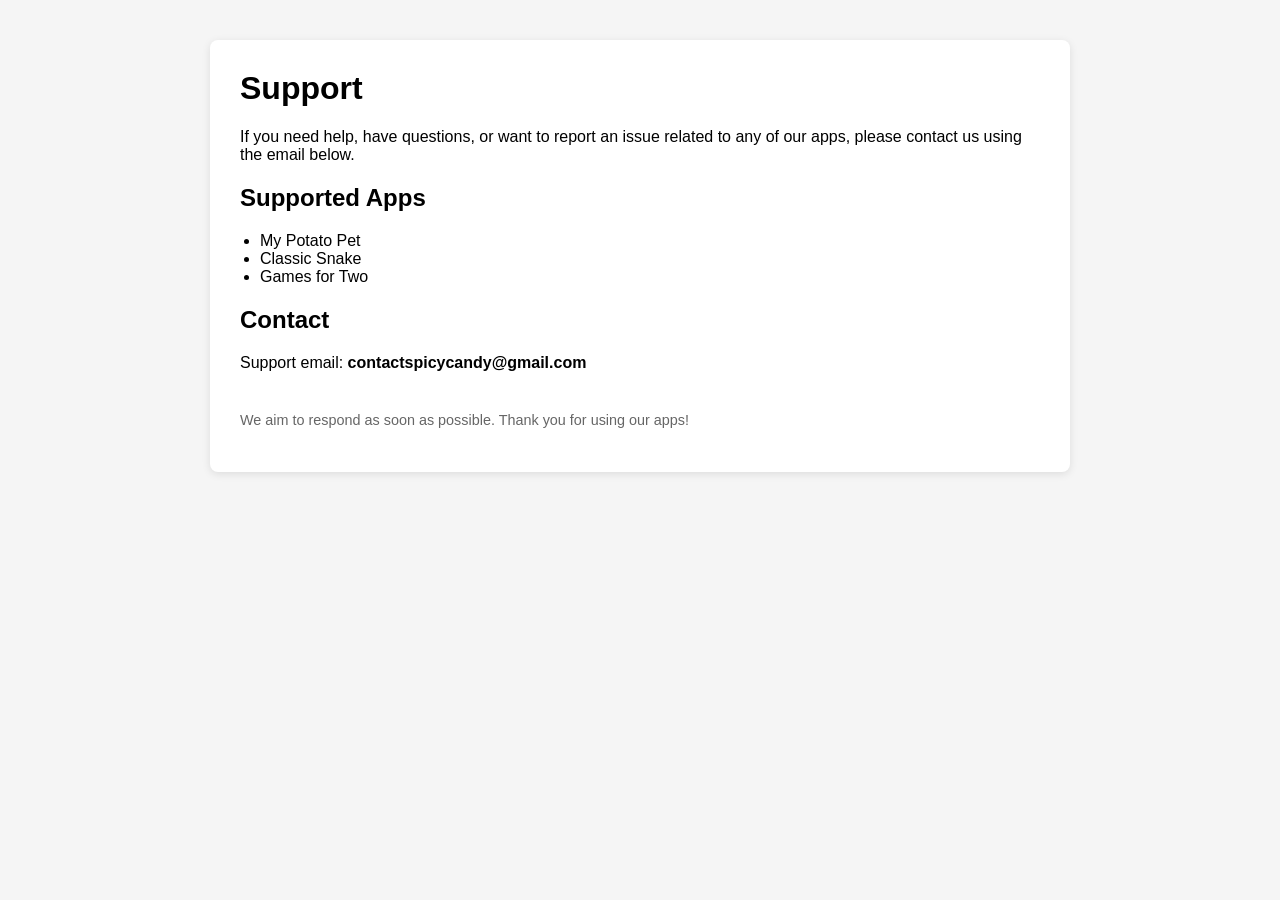
==== support.html @ 904155f8 "support page" ====
<!DOCTYPE html>
<html lang="en">
<head>
    <meta charset="UTF-8">
    <title>App Support</title>
    <meta name="viewport" content="width=device-width, initial-scale=1.0">
    <style>
        body {
            font-family: Arial, Helvetica, sans-serif;
            background-color: #f5f5f5;
            margin: 0;
            padding: 0;
        }
        .container {
            max-width: 800px;
            margin: 40px auto;
            background: #ffffff;
            padding: 30px;
            border-radius: 8px;
            box-shadow: 0 2px 8px rgba(0,0,0,0.1);
        }
        h1 {
            margin-top: 0;
        }
        ul {
            padding-left: 20px;
        }
        .email {
            font-weight: bold;
        }
        footer {
            margin-top: 40px;
            font-size: 0.9em;
            color: #666;
        }
    </style>
</head>
<body>
    <div class="container">
        <h1>Support</h1>

        <p>
            If you need help, have questions, or want to report an issue related to any of our apps,
            please contact us using the email below.
        </p>

        <h2>Supported Apps</h2>
        <ul>
            <li>My Potato Pet</li>
            <li>Classic Snake</li>
            <li>Games for Two</li>
        </ul>

        <h2>Contact</h2>
        <p>
            Support email:  
            <span class="email">contactspicycandy@gmail.com</span>
        </p>

        <footer>
            <p>
                We aim to respond as soon as possible.  
                Thank you for using our apps!
            </p>
        </footer>
    </div>
</body>
</html>
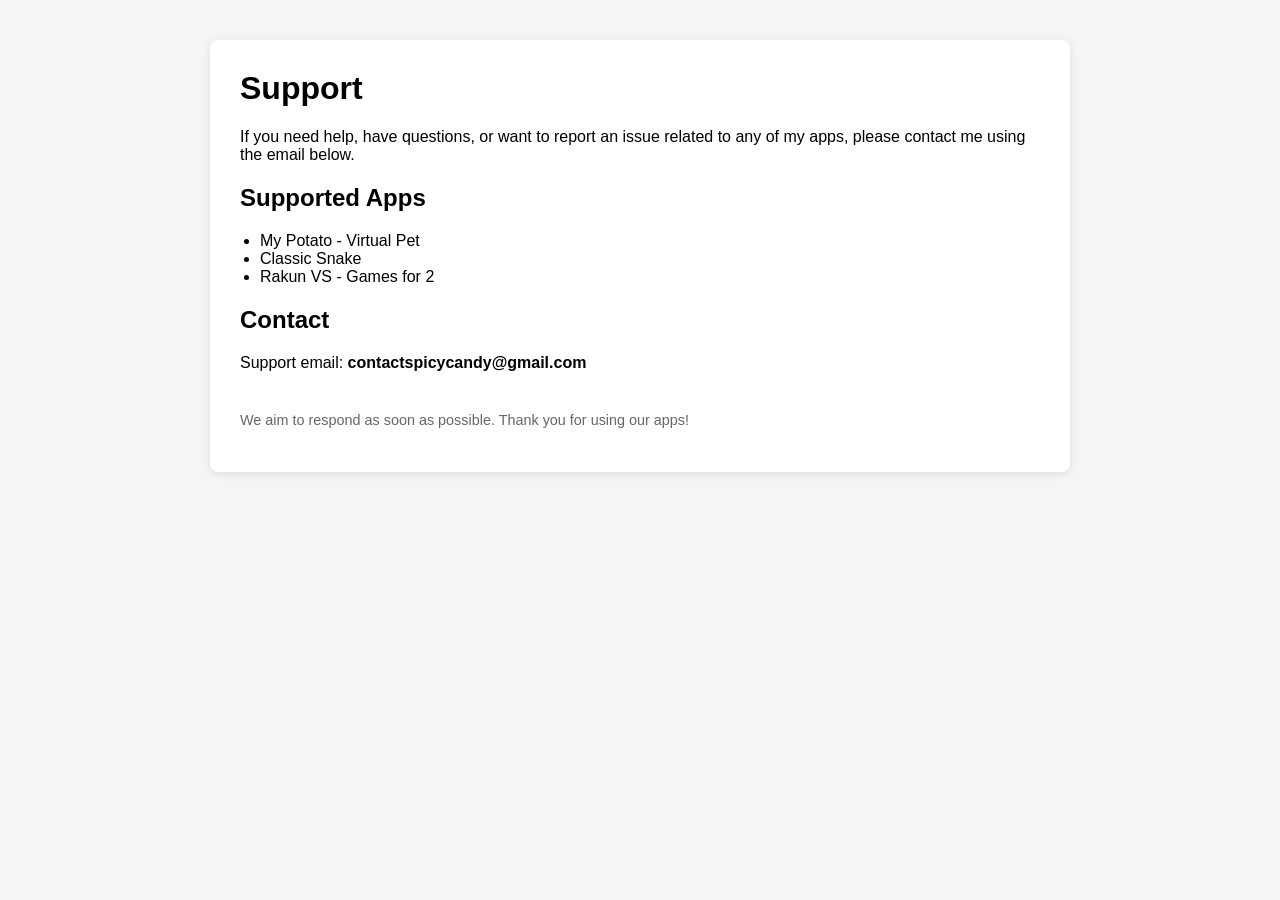
==== commit 866a2217: "." ====
--- a/support.html
+++ b/support.html
@@ -40,15 +40,15 @@
         <h1>Support</h1>
 
         <p>
-            If you need help, have questions, or want to report an issue related to any of our apps,
-            please contact us using the email below.
+            If you need help, have questions, or want to report an issue related to any of my apps,
+            please contact me using the email below.
         </p>
 
         <h2>Supported Apps</h2>
         <ul>
-            <li>My Potato Pet</li>
+            <li>My Potato - Virtual Pet</li>
             <li>Classic Snake</li>
-            <li>Games for Two</li>
+            <li>Rakun VS - Games for 2</li>
         </ul>
 
         <h2>Contact</h2>
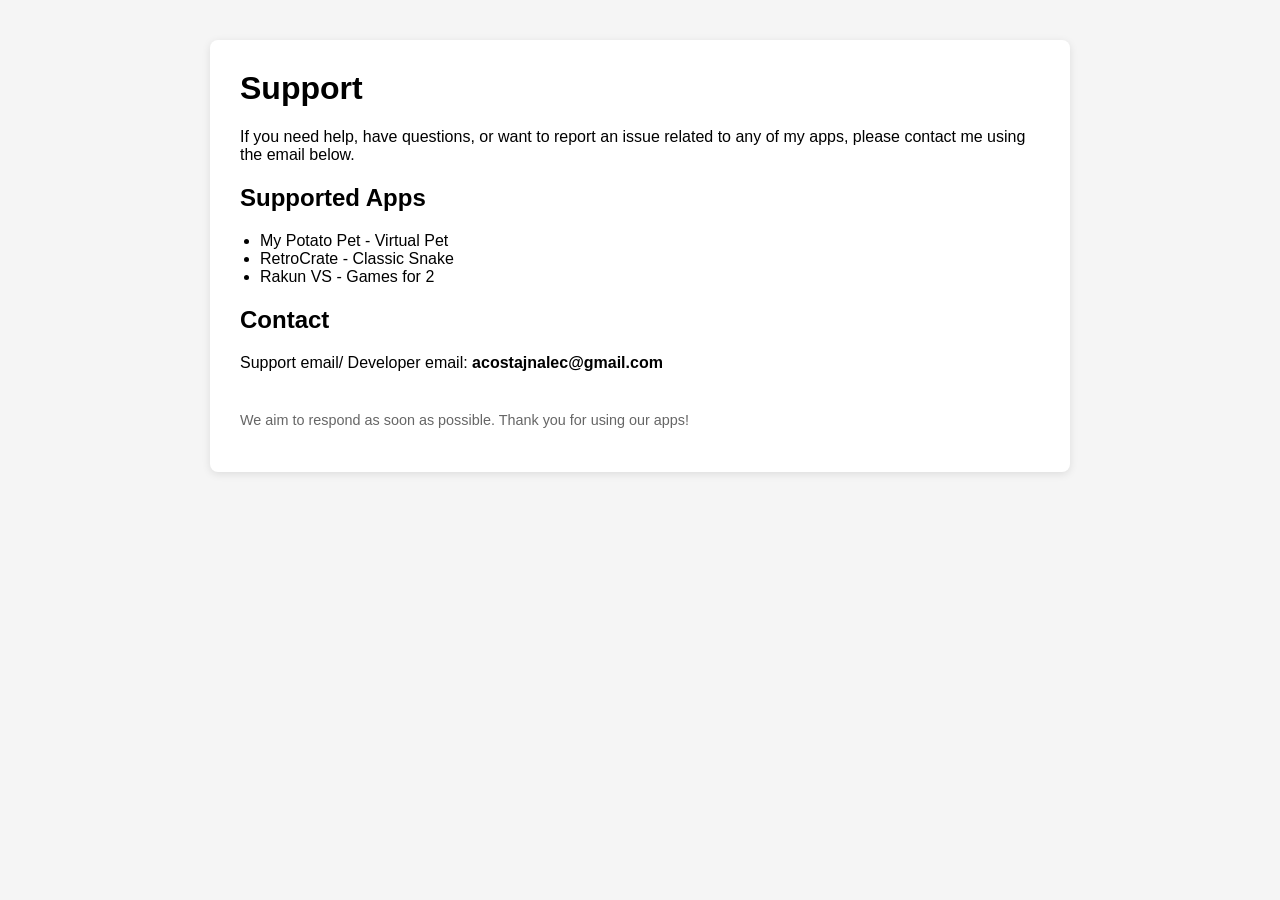
==== commit 98b7bdb8: "Update support.html" ====
--- a/support.html
+++ b/support.html
@@ -46,15 +46,15 @@
 
         <h2>Supported Apps</h2>
         <ul>
-            <li>My Potato - Virtual Pet</li>
-            <li>Classic Snake</li>
+            <li>My Potato Pet - Virtual Pet</li>
+            <li>RetroCrate - Classic Snake</li>
             <li>Rakun VS - Games for 2</li>
         </ul>
 
         <h2>Contact</h2>
         <p>
-            Support email:  
-            <span class="email">contactspicycandy@gmail.com</span>
+            Support email/ Developer email:  
+            <span class="email">acostajnalec@gmail.com</span>
         </p>
 
         <footer>
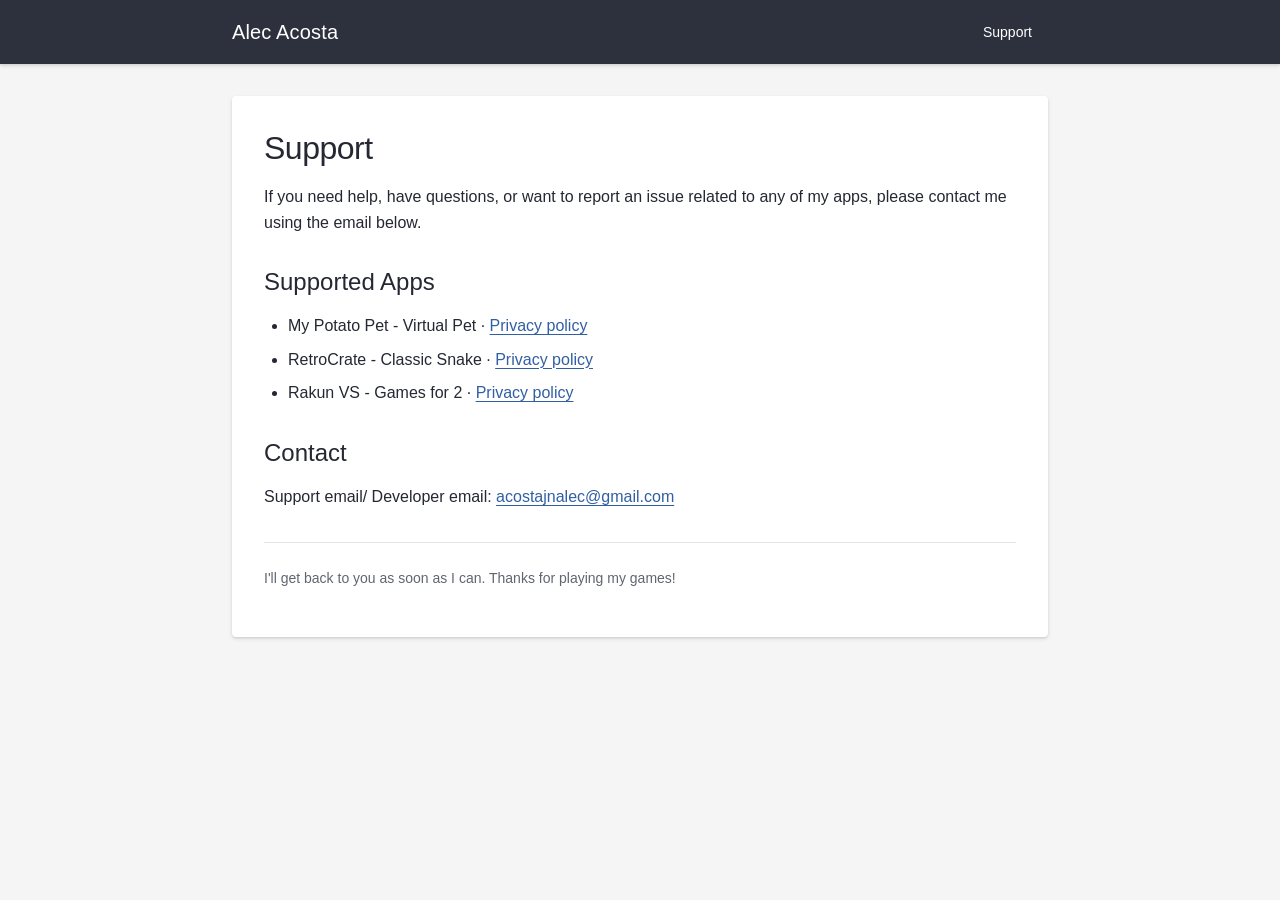
==== commit 78ba04d8: "updated style" ====
--- a/support.html
+++ b/support.html
@@ -4,39 +4,17 @@
     <meta charset="UTF-8">
     <title>App Support</title>
     <meta name="viewport" content="width=device-width, initial-scale=1.0">
-    <style>
-        body {
-            font-family: Arial, Helvetica, sans-serif;
-            background-color: #f5f5f5;
-            margin: 0;
-            padding: 0;
-        }
-        .container {
-            max-width: 800px;
-            margin: 40px auto;
-            background: #ffffff;
-            padding: 30px;
-            border-radius: 8px;
-            box-shadow: 0 2px 8px rgba(0,0,0,0.1);
-        }
-        h1 {
-            margin-top: 0;
-        }
-        ul {
-            padding-left: 20px;
-        }
-        .email {
-            font-weight: bold;
-        }
-        footer {
-            margin-top: 40px;
-            font-size: 0.9em;
-            color: #666;
-        }
-    </style>
+    <meta name="description" content="Get support for Alec Acosta games and find app privacy policies.">
+    <link rel="stylesheet" href="styles.css">
 </head>
 <body>
-    <div class="container">
+    <header class="app-bar">
+        <nav class="bar-content" aria-label="Main navigation">
+            <a class="brand" href="index.html">Alec Acosta</a>
+            <a class="bar-link" href="support.html" aria-current="page">Support</a>
+        </nav>
+    </header>
+    <main class="container">
         <h1>Support</h1>
 
         <p>
@@ -46,23 +24,23 @@
 
         <h2>Supported Apps</h2>
         <ul>
-            <li>My Potato Pet - Virtual Pet</li>
-            <li>RetroCrate - Classic Snake</li>
-            <li>Rakun VS - Games for 2</li>
+            <li>My Potato Pet - Virtual Pet · <a href="privacy_policy_apps/my_potato_pet.html">Privacy policy</a></li>
+            <li>RetroCrate - Classic Snake · <a href="privacy_policy_apps/classic_snake.html">Privacy policy</a></li>
+            <li>Rakun VS - Games for 2 · <a href="privacy_policy_apps/games_for_two.html">Privacy policy</a></li>
         </ul>
 
         <h2>Contact</h2>
         <p>
             Support email/ Developer email:  
-            <span class="email">acostajnalec@gmail.com</span>
+            <a class="email" href="mailto:acostajnalec@gmail.com">acostajnalec@gmail.com</a>
         </p>
 
-        <footer>
+        <footer class="note">
             <p>
-                We aim to respond as soon as possible.  
-                Thank you for using our apps!
+                I'll get back to you as soon as I can.
+                Thanks for playing my games!
             </p>
         </footer>
-    </div>
+    </main>
 </body>
 </html>
--- a/styles.css
+++ b/styles.css
@@ -0,0 +1,114 @@
+/* Shared Material Design 2 inspired foundations. No external fonts or scripts. */
+:root {
+    color-scheme: light;
+    --primary: #2d313e;
+    --accent: #315fa3;
+    --text: #252832;
+    --muted: #606570;
+    --divider: #e1e3e8;
+    --surface: #fff;
+    --background: #f5f5f5;
+    --radius: 4px;
+    --elevation: 0 2px 4px rgb(0 0 0 / 10%), 0 1px 2px rgb(0 0 0 / 8%);
+}
+* { box-sizing: border-box; }
+body {
+    margin: 0;
+    background: var(--background);
+    color: var(--text);
+    font-family: Roboto, "Helvetica Neue", Arial, sans-serif;
+    font-size: 16px;
+    line-height: 1.6;
+    -webkit-text-size-adjust: 100%;
+}
+a { color: var(--accent); text-underline-offset: 3px; }
+a:focus-visible { outline: 3px solid var(--accent); outline-offset: 4px; }
+.app-bar {
+    background: var(--primary);
+    color: white;
+    box-shadow: var(--elevation);
+}
+.bar-content {
+    max-width: 864px;
+    min-height: 64px;
+    margin: auto;
+    padding: 8px 24px;
+    display: flex;
+    align-items: center;
+    justify-content: space-between;
+    gap: 16px;
+}
+.brand, .bar-link {
+    min-height: 48px;
+    display: inline-flex;
+    align-items: center;
+    color: inherit;
+    text-decoration: none;
+}
+.brand { font-size: 20px; font-weight: 500; letter-spacing: .15px; }
+.bar-link { padding: 0 16px; border-radius: var(--radius); font-size: 14px; font-weight: 500; }
+.bar-link:hover { background: rgb(255 255 255 / 10%); }
+.app-bar a:focus-visible { outline-color: white; }
+.container {
+    max-width: 816px;
+    margin: 32px auto;
+    padding: 32px;
+    background: var(--surface);
+    border-radius: var(--radius);
+    box-shadow: var(--elevation);
+}
+h1, h2 { line-height: 1.25; font-weight: 500; }
+h1 { margin: 0 0 16px; font-size: 32px; letter-spacing: -.5px; }
+h2 { margin: 32px 0 16px; font-size: 24px; }
+p { margin: 0 0 16px; }
+ul { padding-left: 24px; }
+li + li { margin-top: 8px; }
+.profile { display: flex; align-items: center; gap: 24px; margin-bottom: 32px; }
+.profile img { width: 88px; height: 88px; border-radius: 50%; flex-shrink: 0; }
+.profile h1 { margin-bottom: 4px; }
+.subtitle { margin: 0; color: var(--muted); }
+.section-title { margin-top: 0; font-size: 20px; }
+.store-list { display: grid; gap: 12px; }
+.store-link {
+    display: flex;
+    align-items: center;
+    gap: 16px;
+    min-height: 80px;
+    padding: 16px;
+    border: 1px solid var(--divider);
+    border-radius: var(--radius);
+    color: var(--text);
+    text-decoration: none;
+}
+.store-link:hover { background: #f0f3f8; border-color: var(--accent); }
+.store-link:active { background: #e4eaf3; }
+.store-link img { width: 32px; height: 32px; object-fit: contain; flex-shrink: 0; }
+.store-name { display: block; font-weight: 500; letter-spacing: .15px; }
+.store-platform { display: block; font-size: 14px; color: var(--muted); }
+.store-arrow { margin-left: auto; color: var(--accent); font-size: 24px; }
+.text-link {
+    display: inline-flex;
+    align-items: center;
+    min-height: 48px;
+    padding: 0 16px;
+    border-radius: var(--radius);
+    font-size: 14px;
+    font-weight: 500;
+    text-decoration: none;
+}
+.text-link:hover { background: #e8edf5; }
+.email { overflow-wrap: anywhere; font-weight: 500; }
+.site-footer { max-width: 816px; margin: 24px auto; padding: 0 16px; text-align: center; color: var(--muted); font-size: 14px; }
+.note { margin: 32px 0 0; padding-top: 24px; border-top: 1px solid var(--divider); color: var(--muted); font-size: 14px; }
+.policy { overflow-wrap: anywhere; }
+@media (max-width: 863px) { .container { margin: 24px; } }
+@media (max-width: 480px) {
+    .bar-content { min-height: 56px; padding: 4px 16px; gap: 8px; }
+    .bar-link { padding: 0 12px; }
+    .container { margin: 16px; padding: 24px; }
+    .profile { gap: 16px; margin-bottom: 24px; }
+    .profile img { width: 64px; height: 64px; }
+    h1 { font-size: 28px; }
+    .profile h1 { font-size: 24px; }
+    .store-link { padding: 12px; }
+}
